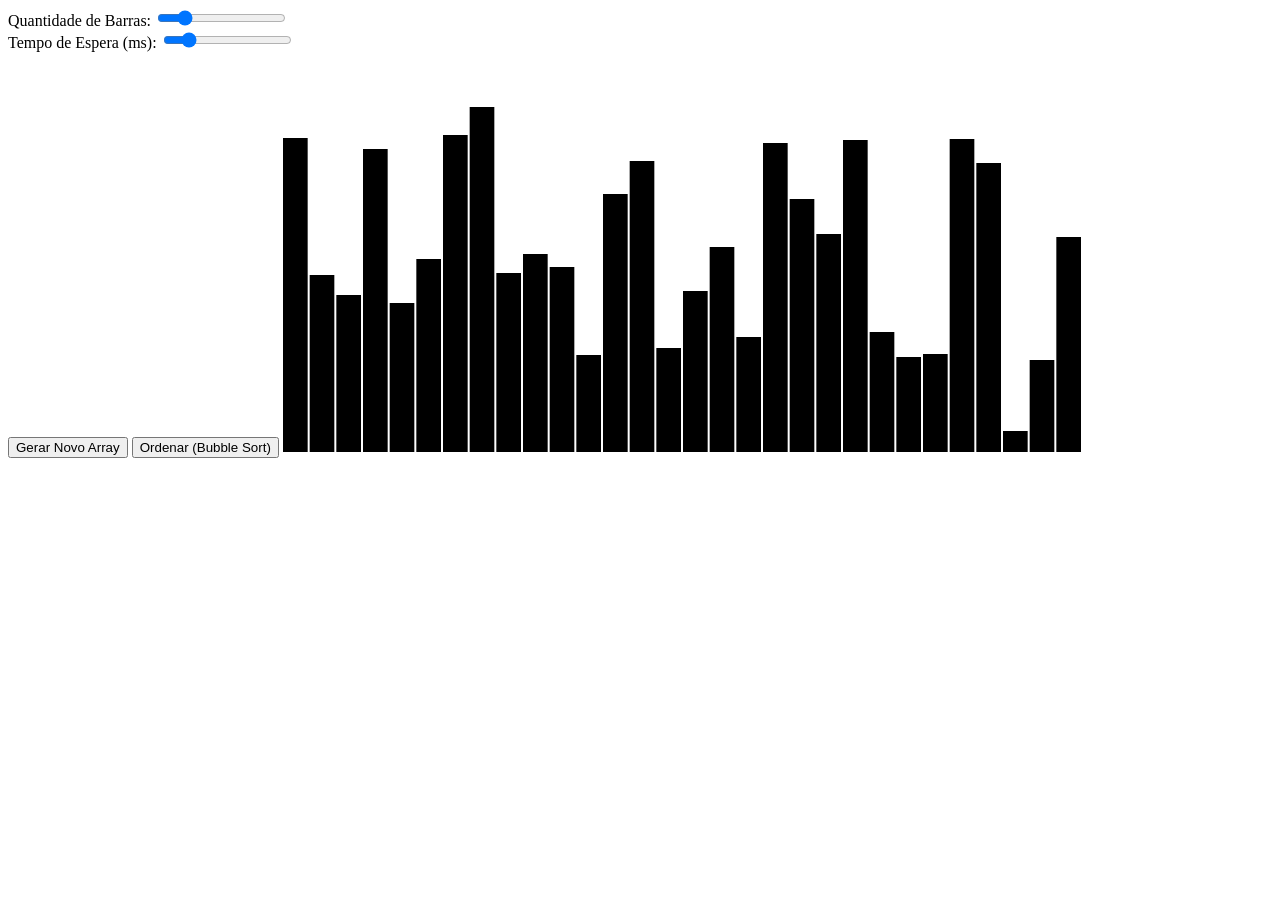
==== index.htm @ 5880f48e "feat: adiciona slider para controle de velocidade da animacao" ====
<!DOCTYPE html>
<html lang="pt-BR">
<head>
    <meta charset="UTF-8">
    <title>Visualizador de Algoritmos</title>
</head>
<body>
    <div>
    <label for="slider-quantidade">Quantidade de Barras:</label>
    <!-- min e max definem os limites, e value é onde a bolinha começa -->
    <input type="range" id="slider-quantidade" min="5" max="150" value="30">
</div>
<div>
    <label for="slider-velocidade">Tempo de Espera (ms):</label>
    <input type="range" id="slider-velocidade" min="1" max="300" value="50">
</div>

    <button id="btn-gerar">Gerar Novo Array</button>
    <button id="btn-ordenar">Ordenar (Bubble Sort)</button>

    <canvas id="tela" width="800" height="400"></canvas>

    
    <script src="script.js"></script>
</body>
</html>
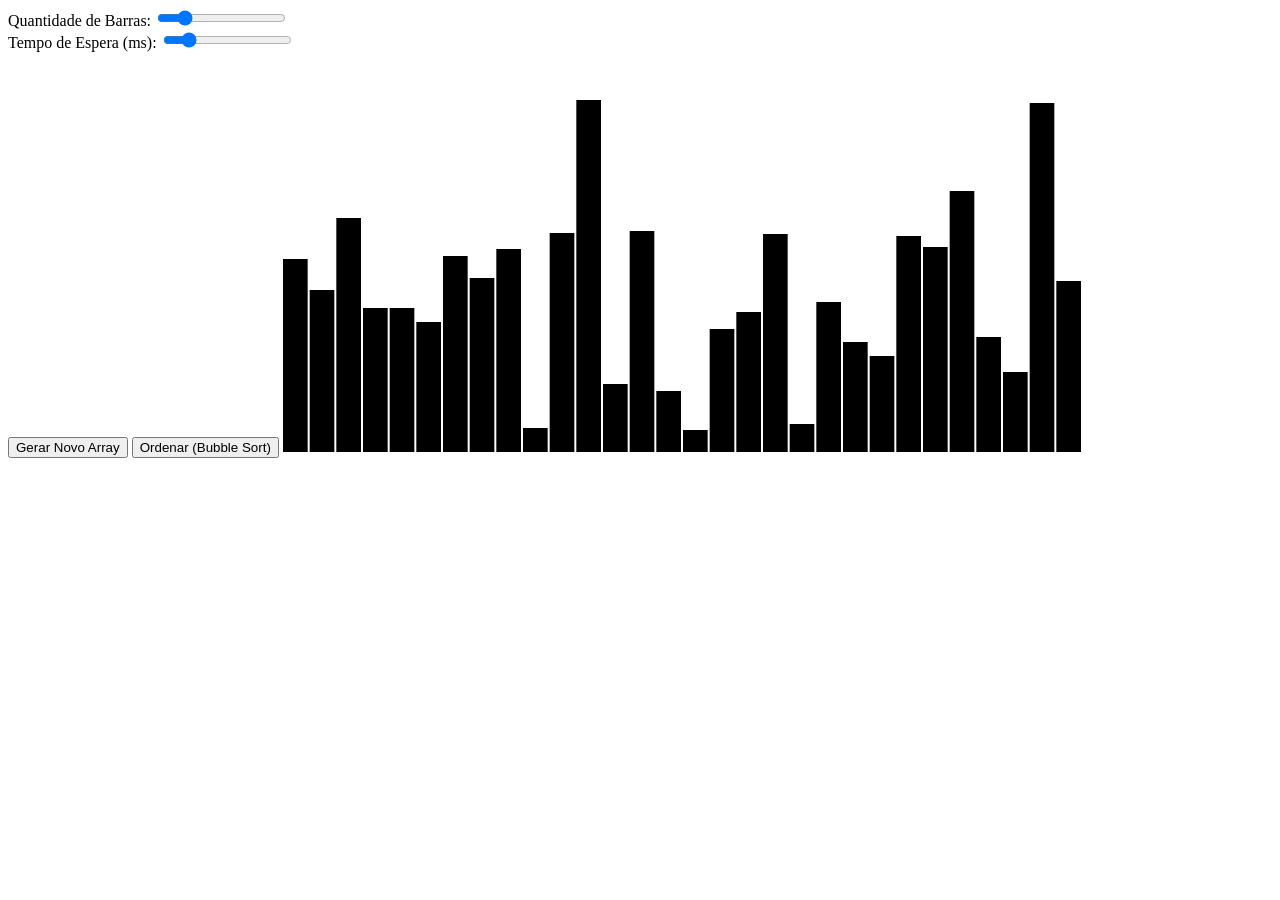
==== commit cb8a640f: "feat: implementa modulo de som via Web Audio API e corrige destravamento de botoes" ====
--- a/index.htm
+++ b/index.htm
@@ -5,6 +5,11 @@
     <title>Visualizador de Algoritmos</title>
 </head>
 <body>
+    <!-- Carrega as ferramentas de som primeiro -->
+    <script src="audio.js"></script>
+    
+
+
     <div>
     <label for="slider-quantidade">Quantidade de Barras:</label>
     <!-- min e max definem os limites, e value é onde a bolinha começa -->
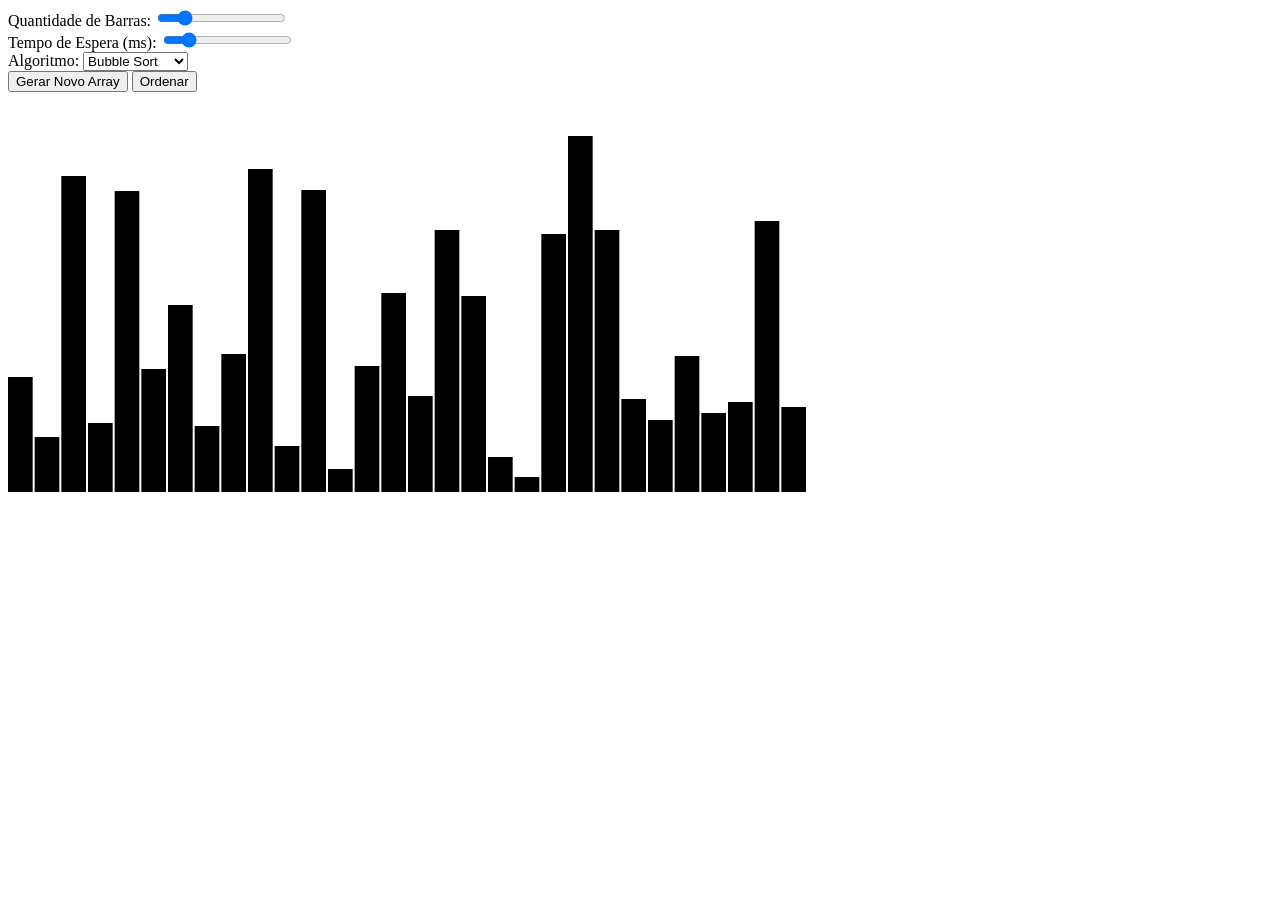
==== commit 6cbd65a1: "feat: implementa algoritmo selection sort e adiciona menu de selecao" ====
--- a/index.htm
+++ b/index.htm
@@ -19,9 +19,20 @@
     <label for="slider-velocidade">Tempo de Espera (ms):</label>
     <input type="range" id="slider-velocidade" min="1" max="300" value="50">
 </div>
-
+<div>
+    <label for = "seletor-algoritmo">Algoritmo:</label>
+    <select id="seletor-algoritmo">
+        <option value="bubble">Bubble Sort</option>
+        <option value="selection">Selection Sort</option>
+        <!-- <option value="insertion">Insertion Sort</option>
+        <option value="quick">Quick Sort</option>
+        <option value="merge">Merge Sort</option>  -->  
+        </select>
+</div>
+<div>
     <button id="btn-gerar">Gerar Novo Array</button>
-    <button id="btn-ordenar">Ordenar (Bubble Sort)</button>
+    <button id="btn-ordenar">Ordenar</button> 
+</div>
 
     <canvas id="tela" width="800" height="400"></canvas>
 
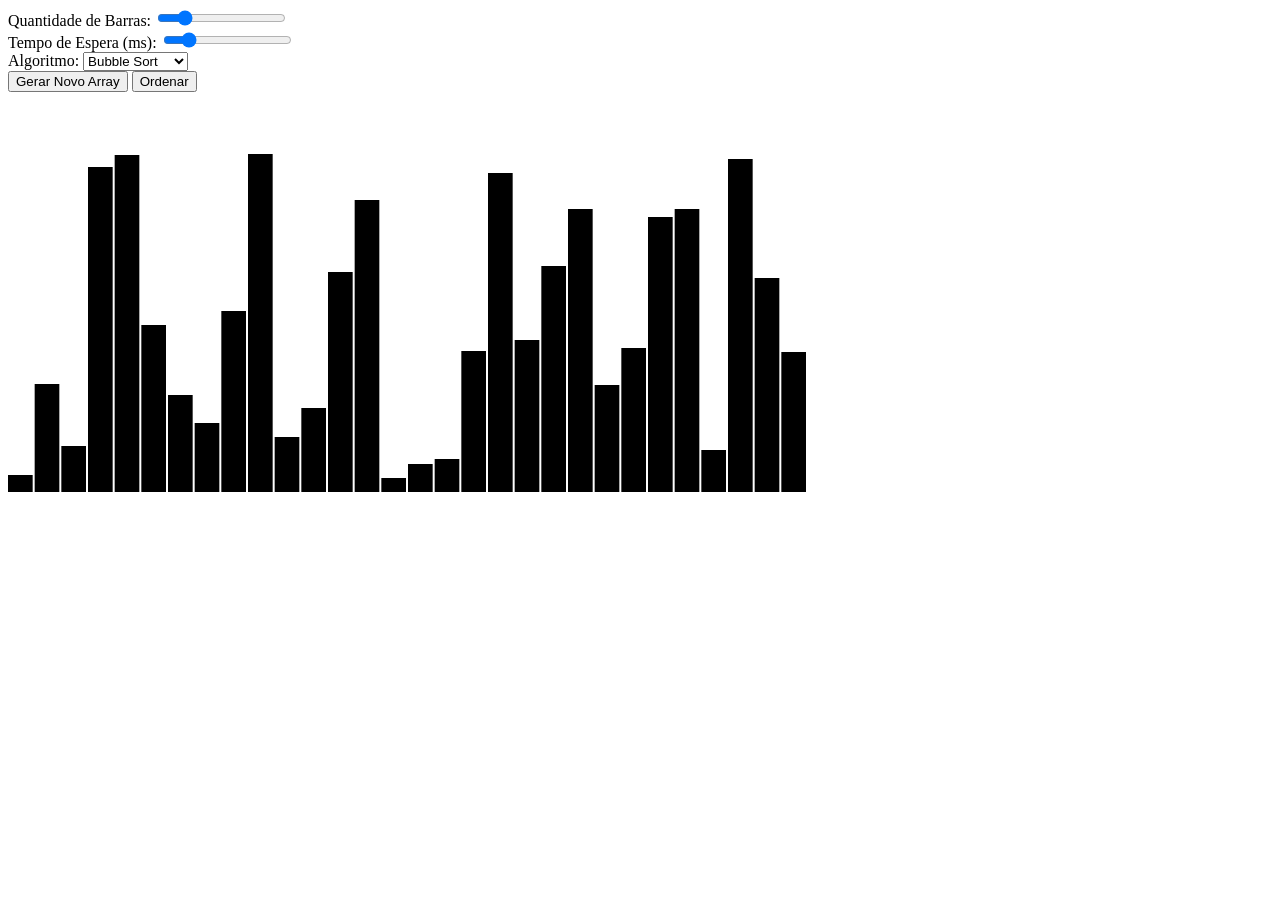
==== commit 6a7ccfdf: "feat: implementa insertion sort" ====
--- a/index.htm
+++ b/index.htm
@@ -24,9 +24,9 @@
     <select id="seletor-algoritmo">
         <option value="bubble">Bubble Sort</option>
         <option value="selection">Selection Sort</option>
-        <!-- <option value="insertion">Insertion Sort</option>
-        <option value="quick">Quick Sort</option>
-        <option value="merge">Merge Sort</option>  -->  
+         <option value="insertion">Insertion Sort</option>  
+        <!-- <option value="quick">Quick Sort</option> --> 
+        <!-- <option value="merge">Merge Sort</option>  -->  
         </select>
 </div>
 <div>
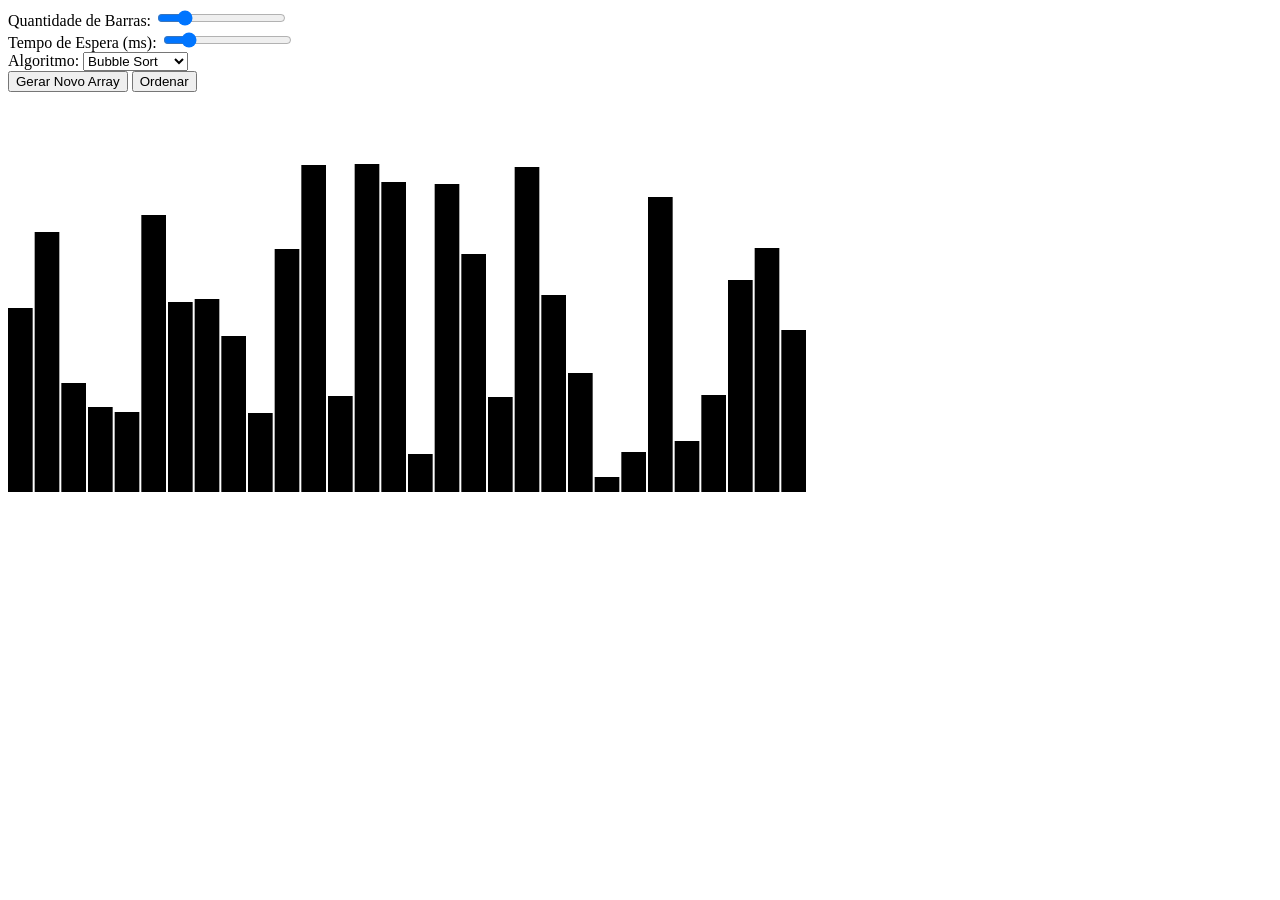
==== commit 25a3d42c: "feat: implementa algoritmo quick sort" ====
--- a/index.htm
+++ b/index.htm
@@ -24,8 +24,8 @@
     <select id="seletor-algoritmo">
         <option value="bubble">Bubble Sort</option>
         <option value="selection">Selection Sort</option>
-         <option value="insertion">Insertion Sort</option>  
-        <!-- <option value="quick">Quick Sort</option> --> 
+        <option value="insertion">Insertion Sort</option>  
+        <option value="quick">Quick Sort</option> 
         <!-- <option value="merge">Merge Sort</option>  -->  
         </select>
 </div>
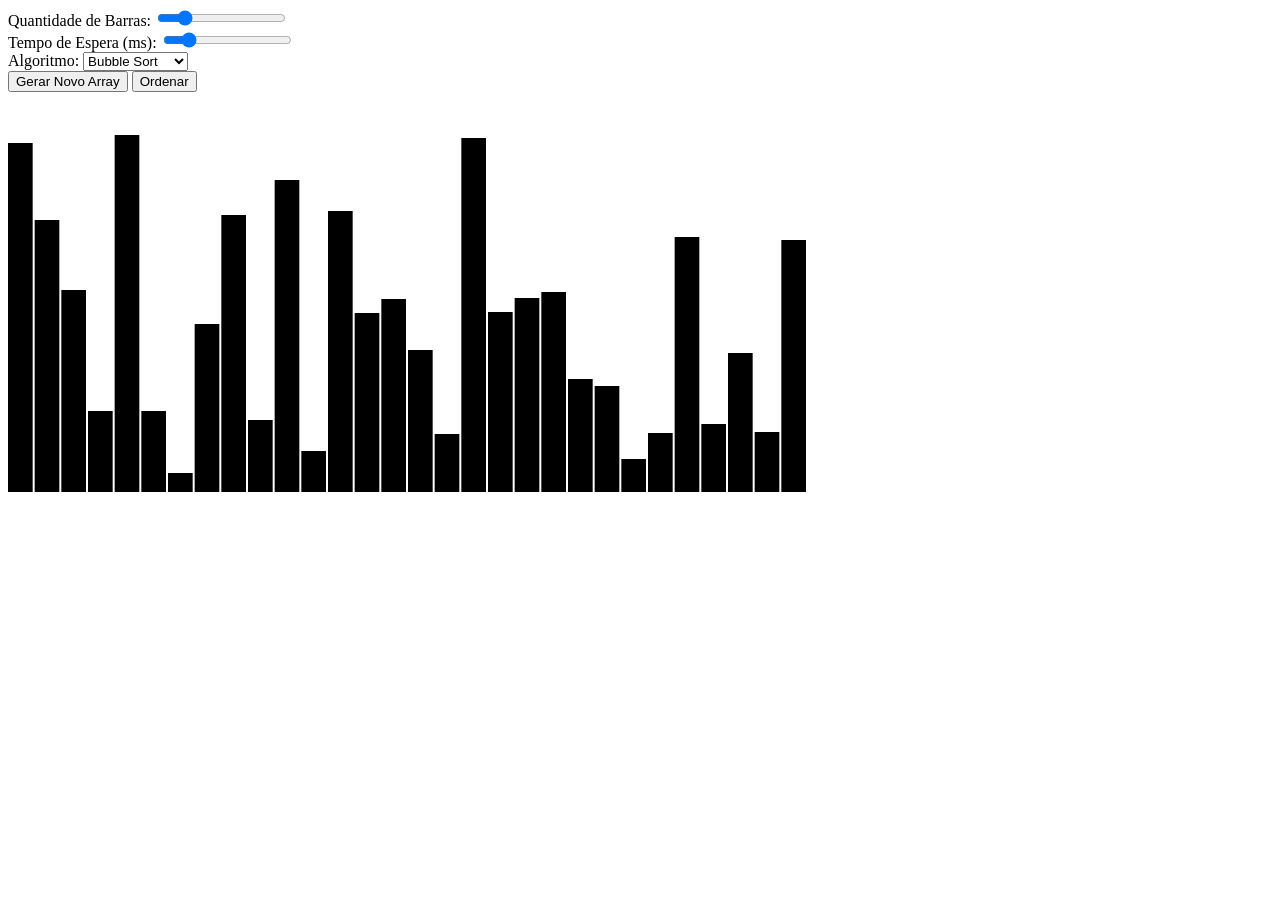
==== commit 6316c8f5: "feat: implementa algoritmo merge sort" ====
--- a/index.htm
+++ b/index.htm
@@ -26,7 +26,7 @@
         <option value="selection">Selection Sort</option>
         <option value="insertion">Insertion Sort</option>  
         <option value="quick">Quick Sort</option> 
-        <!-- <option value="merge">Merge Sort</option>  -->  
+        <option value="merge">Merge Sort</option>  
         </select>
 </div>
 <div>
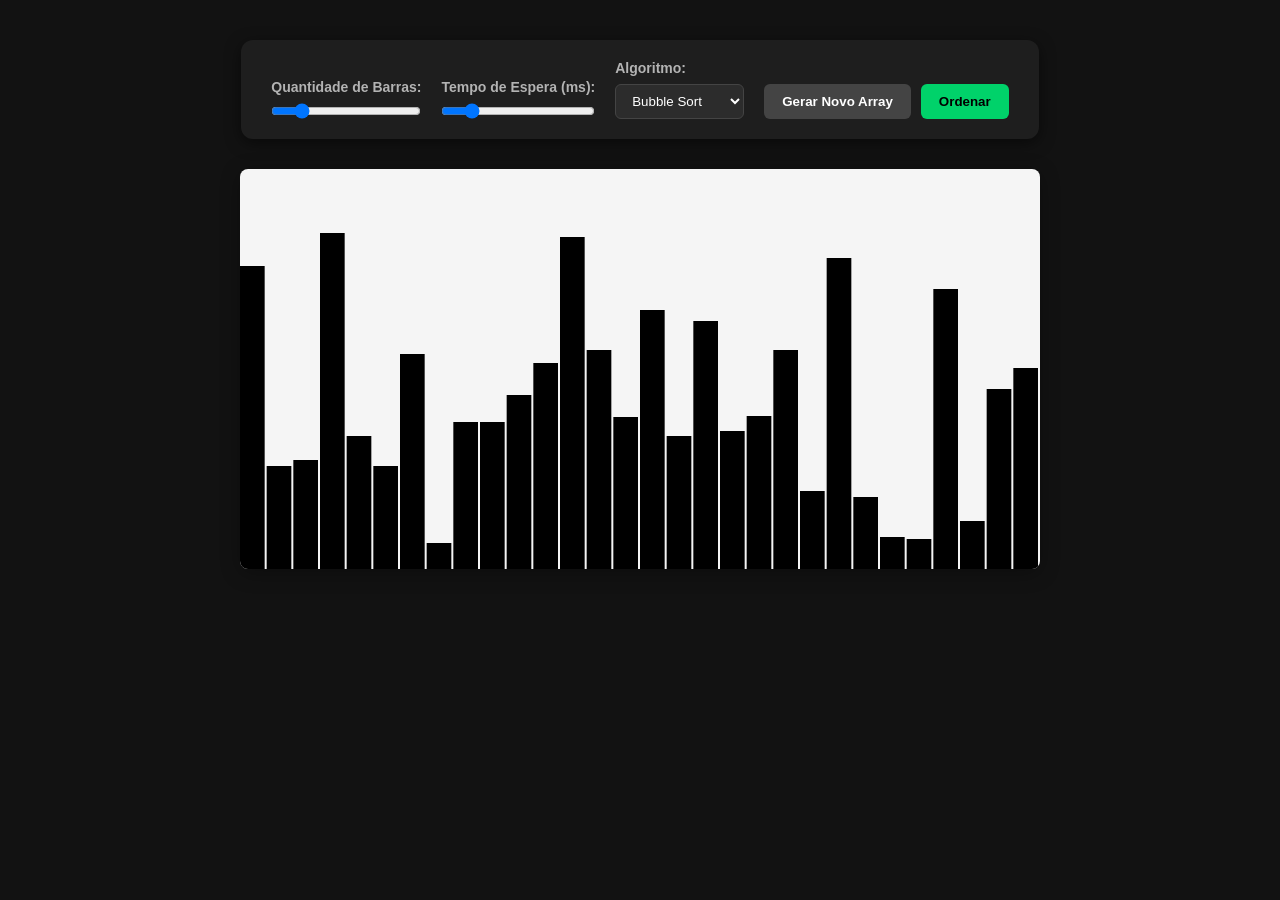
==== commit 481bcc61: "feat: adiciona estilizacao dark mode e layout com CSS" ====
--- a/index.htm
+++ b/index.htm
@@ -2,41 +2,45 @@
 <html lang="pt-BR">
 <head>
     <meta charset="UTF-8">
+    <meta name="viewport" content="width=device-width, initial-scale=1.0">
     <title>Visualizador de Algoritmos</title>
+    
+    <!-- Esta é a linha que conecta o HTML ao seu arquivo style.css -->
+    <link rel="stylesheet" href="style.css">
 </head>
 <body>
-    <!-- Carrega as ferramentas de som primeiro -->
     <script src="audio.js"></script>
     
-
-
-    <div>
-    <label for="slider-quantidade">Quantidade de Barras:</label>
-    <!-- min e max definem os limites, e value é onde a bolinha começa -->
-    <input type="range" id="slider-quantidade" min="5" max="150" value="30">
-</div>
-<div>
-    <label for="slider-velocidade">Tempo de Espera (ms):</label>
-    <input type="range" id="slider-velocidade" min="1" max="300" value="50">
-</div>
-<div>
-    <label for = "seletor-algoritmo">Algoritmo:</label>
-    <select id="seletor-algoritmo">
-        <option value="bubble">Bubble Sort</option>
-        <option value="selection">Selection Sort</option>
-        <option value="insertion">Insertion Sort</option>  
-        <option value="quick">Quick Sort</option> 
-        <option value="merge">Merge Sort</option>  
-        </select>
-</div>
-<div>
-    <button id="btn-gerar">Gerar Novo Array</button>
-    <button id="btn-ordenar">Ordenar</button> 
-</div>
+    <div class="painel-controles">
+        <div class="controle-grupo">
+            <label for="slider-quantidade">Quantidade de Barras:</label>
+            <input type="range" id="slider-quantidade" min="5" max="150" value="30">
+        </div>
+        
+        <div class="controle-grupo">
+            <label for="slider-velocidade">Tempo de Espera (ms):</label>
+            <input type="range" id="slider-velocidade" min="1" max="300" value="50">
+        </div>
+        
+        <div class="controle-grupo">
+            <label for="seletor-algoritmo">Algoritmo:</label>
+            <select id="seletor-algoritmo">
+                <option value="bubble">Bubble Sort</option>
+                <option value="selection">Selection Sort</option>
+                <option value="insertion">Insertion Sort</option>
+                <option value="quick">Quick Sort</option>
+                <option value="merge">Merge Sort</option> 
+            </select>
+        </div>
+        
+        <div class="botoes">
+            <button id="btn-gerar">Gerar Novo Array</button>
+            <button id="btn-ordenar">Ordenar</button> 
+        </div>
+    </div>
 
     <canvas id="tela" width="800" height="400"></canvas>
 
-    
     <script src="script.js"></script>
 </body>
 </html>
--- a/style.css
+++ b/style.css
@@ -0,0 +1,97 @@
+/* Reseta as margens padrão do navegador */
+* {
+    margin: 0;
+    padding: 0;
+    box-sizing: border-box;
+    font-family: 'Segoe UI', Tahoma, Geneva, Verdana, sans-serif;
+}
+
+body {
+    background-color: #121212; /* Fundo escuro */
+    color: #ffffff;
+    display: flex;
+    flex-direction: column;
+    align-items: center;
+    min-height: 100vh;
+    padding-top: 40px;
+}
+
+.painel-controles {
+    display: flex;
+    flex-wrap: wrap;
+    gap: 20px;
+    background-color: #1e1e1e;
+    padding: 20px 30px;
+    border-radius: 12px;
+    box-shadow: 0 4px 15px rgba(0, 0, 0, 0.5);
+    margin-bottom: 30px;
+    align-items: flex-end;
+}
+
+.controle-grupo {
+    display: flex;
+    flex-direction: column;
+    gap: 8px;
+}
+
+label {
+    font-size: 14px;
+    font-weight: 600;
+    color: #b3b3b3;
+}
+
+select, input[type="range"] {
+    cursor: pointer;
+}
+
+select {
+    padding: 8px 12px;
+    background-color: #2c2c2c;
+    color: white;
+    border: 1px solid #444;
+    border-radius: 6px;
+    outline: none;
+}
+
+.botoes {
+    display: flex;
+    gap: 10px;
+}
+
+button {
+    padding: 10px 18px;
+    border: none;
+    border-radius: 6px;
+    font-weight: bold;
+    cursor: pointer;
+    transition: background-color 0.2s, transform 0.1s;
+}
+
+#btn-gerar {
+    background-color: #444;
+    color: white;
+}
+
+#btn-gerar:hover {
+    background-color: #555;
+}
+
+#btn-ordenar {
+    background-color: #00d26a; /* Verde chamativo */
+    color: #000;
+}
+
+#btn-ordenar:hover {
+    background-color: #00e676;
+    transform: translateY(-2px);
+}
+
+button:active {
+    transform: translateY(0);
+}
+
+canvas {
+    background-color: #f5f5f5; /* Fundo claro para contrastar as barras */
+    border-radius: 8px;
+    box-shadow: 0 4px 20px rgba(0, 0, 0, 0.3);
+}
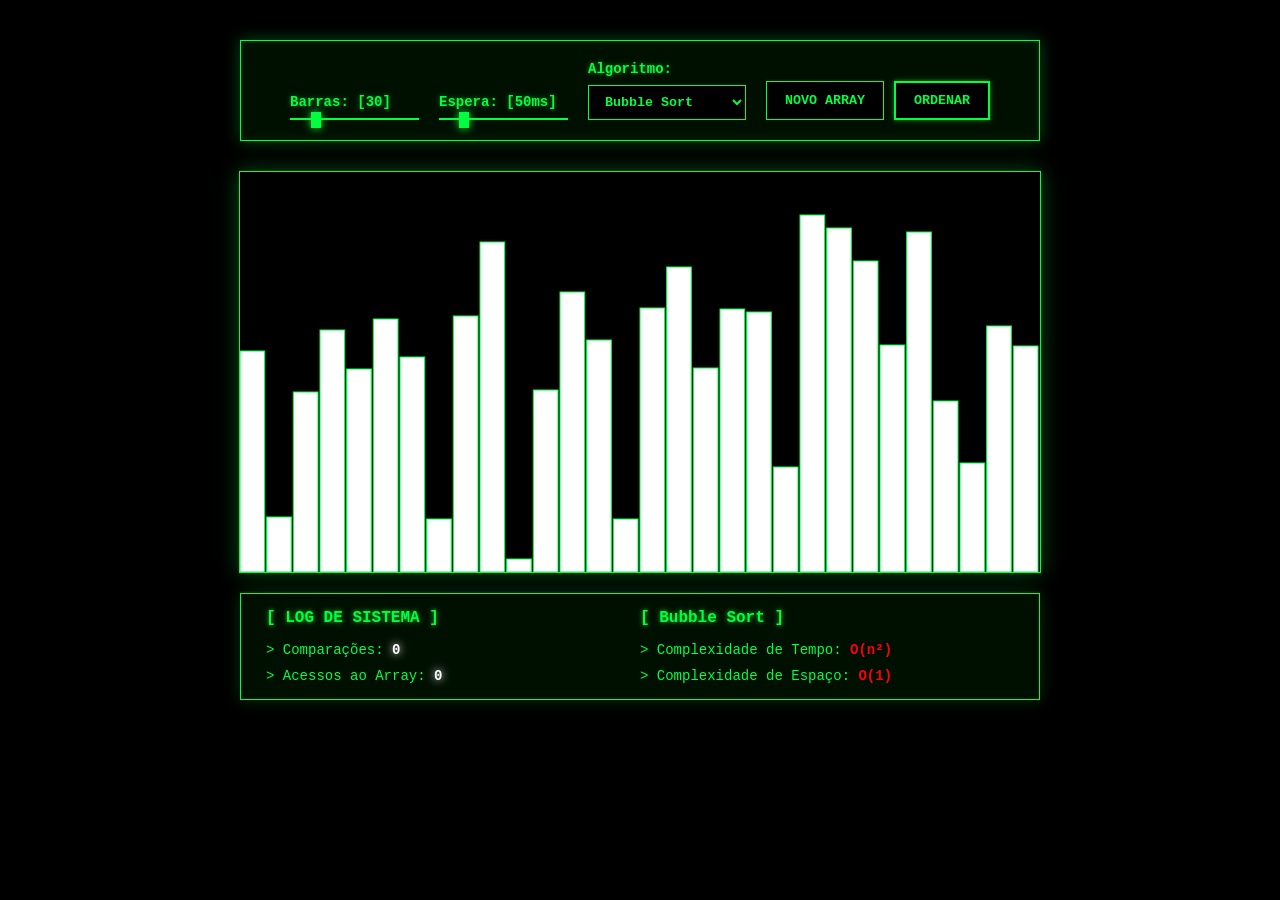
==== commit 90533774: "feat: implementa estatisticas em tempo real e analise de complexidade" ====
--- a/index.htm
+++ b/index.htm
@@ -3,9 +3,7 @@
 <head>
     <meta charset="UTF-8">
     <meta name="viewport" content="width=device-width, initial-scale=1.0">
-    <title>Visualizador de Algoritmos</title>
-    
-    <!-- Esta é a linha que conecta o HTML ao seu arquivo style.css -->
+    <title>Visualizador de Algoritmos - Matrix Edition</title>
     <link rel="stylesheet" href="style.css">
 </head>
 <body>
@@ -13,12 +11,12 @@
     
     <div class="painel-controles">
         <div class="controle-grupo">
-            <label for="slider-quantidade">Quantidade de Barras:</label>
+            <label for="slider-quantidade">Barras: [<span id="valor-quantidade">30</span>]</label>
             <input type="range" id="slider-quantidade" min="5" max="150" value="30">
         </div>
         
         <div class="controle-grupo">
-            <label for="slider-velocidade">Tempo de Espera (ms):</label>
+            <label for="slider-velocidade">Espera: [<span id="valor-velocidade">50</span>ms]</label>
             <input type="range" id="slider-velocidade" min="1" max="300" value="50">
         </div>
         
@@ -34,13 +32,26 @@
         </div>
         
         <div class="botoes">
-            <button id="btn-gerar">Gerar Novo Array</button>
+            <button id="btn-gerar">Novo Array</button>
             <button id="btn-ordenar">Ordenar</button> 
         </div>
     </div>
 
     <canvas id="tela" width="800" height="400"></canvas>
 
+    <div class="painel-info">
+        <div class="estatisticas">
+            <h3>[ LOG DE SISTEMA ]</h3>
+            <p>> Comparações: <span id="contador-comparacoes" class="destaque">0</span></p>
+            <p>> Acessos ao Array: <span id="contador-acessos" class="destaque">0</span></p>
+        </div>
+        <div class="teoria">
+            <h3 id="teoria-titulo">[ Bubble Sort ]</h3>
+            <p>> Complexidade de Tempo: <span id="teoria-tempo" class="destaque-math">O(n²)</span></p>
+            <p>> Complexidade de Espaço: <span id="teoria-espaco" class="destaque-math">O(1)</span></p>
+        </div>
+    </div>
+
     <script src="script.js"></script>
 </body>
 </html>
--- a/style.css
+++ b/style.css
@@ -1,31 +1,33 @@
-/* Reseta as margens padrão do navegador */
 * {
     margin: 0;
     padding: 0;
     box-sizing: border-box;
-    font-family: 'Segoe UI', Tahoma, Geneva, Verdana, sans-serif;
+    font-family: 'Courier New', Courier, monospace;
 }
 
 body {
-    background-color: #121212; /* Fundo escuro */
-    color: #ffffff;
+    background-color: #000000;
+    color: #00ff41;
     display: flex;
     flex-direction: column;
     align-items: center;
     min-height: 100vh;
     padding-top: 40px;
+    padding-bottom: 40px;
 }
 
 .painel-controles {
     display: flex;
     flex-wrap: wrap;
     gap: 20px;
-    background-color: #1e1e1e;
+    background-color: rgba(0, 20, 0, 0.8);
     padding: 20px 30px;
-    border-radius: 12px;
-    box-shadow: 0 4px 15px rgba(0, 0, 0, 0.5);
+    border: 1px solid #00ff41;
+    box-shadow: 0 0 15px rgba(0, 255, 65, 0.3), inset 0 0 10px rgba(0, 255, 65, 0.1);
     margin-bottom: 30px;
     align-items: flex-end;
+    width: 800px;
+    justify-content: center;
 }
 
 .controle-grupo {
@@ -36,8 +38,9 @@
 
 label {
     font-size: 14px;
-    font-weight: 600;
-    color: #b3b3b3;
+    font-weight: bold;
+    color: #00ff41;
+    text-shadow: 0 0 5px rgba(0, 255, 65, 0.5);
 }
 
 select, input[type="range"] {
@@ -46,11 +49,39 @@
 
 select {
     padding: 8px 12px;
-    background-color: #2c2c2c;
-    color: white;
-    border: 1px solid #444;
-    border-radius: 6px;
+    background-color: #000000;
+    color: #00ff41;
+    border: 1px solid #00ff41;
     outline: none;
+    font-weight: bold;
+}
+
+select option {
+    background-color: #000000;
+    color: #00ff41;
+}
+
+input[type=range] {
+    -webkit-appearance: none;
+    width: 100%;
+    background: transparent;
+}
+
+input[type=range]::-webkit-slider-thumb {
+    -webkit-appearance: none;
+    height: 16px;
+    width: 10px;
+    background: #00ff41;
+    cursor: pointer;
+    margin-top: -6px;
+    box-shadow: 0 0 8px #00ff41;
+}
+
+input[type=range]::-webkit-slider-runnable-track {
+    width: 100%;
+    height: 2px;
+    cursor: pointer;
+    background: #00ff41;
 }
 
 .botoes {
@@ -60,38 +91,68 @@
 
 button {
     padding: 10px 18px;
-    border: none;
-    border-radius: 6px;
+    border: 1px solid #00ff41;
+    background-color: #000000;
+    color: #00ff41;
     font-weight: bold;
+    text-transform: uppercase;
     cursor: pointer;
-    transition: background-color 0.2s, transform 0.1s;
+    transition: all 0.2s;
 }
 
-#btn-gerar {
-    background-color: #444;
-    color: white;
-}
-
-#btn-gerar:hover {
-    background-color: #555;
+button:hover {
+    background-color: #00ff41;
+    color: #000000;
+    box-shadow: 0 0 15px #00ff41;
 }
 
 #btn-ordenar {
-    background-color: #00d26a; /* Verde chamativo */
-    color: #000;
-}
-
-#btn-ordenar:hover {
-    background-color: #00e676;
-    transform: translateY(-2px);
-}
-
-button:active {
-    transform: translateY(0);
+    border-width: 2px;
+    box-shadow: 0 0 5px rgba(0, 255, 65, 0.5);
 }
 
 canvas {
-    background-color: #f5f5f5; /* Fundo claro para contrastar as barras */
-    border-radius: 8px;
-    box-shadow: 0 4px 20px rgba(0, 0, 0, 0.3);
+    background-color: #000000; 
+    border: 1px solid #00ff41;
+    box-shadow: 0 0 20px rgba(0, 255, 65, 0.3);
+}
+
+.painel-info {
+    display: flex;
+    justify-content: space-between;
+    width: 800px;
+    margin-top: 20px;
+    background-color: rgba(0, 20, 0, 0.8);
+    border: 1px solid #00ff41;
+    padding: 15px 25px;
+    box-shadow: 0 0 15px rgba(0, 255, 65, 0.2);
+}
+
+.estatisticas, .teoria {
+    flex: 1;
+    display: flex;
+    flex-direction: column;
+    gap: 10px;
+}
+
+.painel-info h3 {
+    font-size: 16px;
+    margin-bottom: 5px;
+    text-shadow: 0 0 5px rgba(0, 255, 65, 0.8);
+}
+
+.painel-info p {
+    font-size: 14px;
+    color: #00ff41;
+}
+
+.destaque {
+    color: #ffffff;
+    font-weight: bold;
+    text-shadow: 0 0 8px #ffffff;
+}
+
+.destaque-math {
+    color: #ff0000;
+    font-weight: bold;
 }
